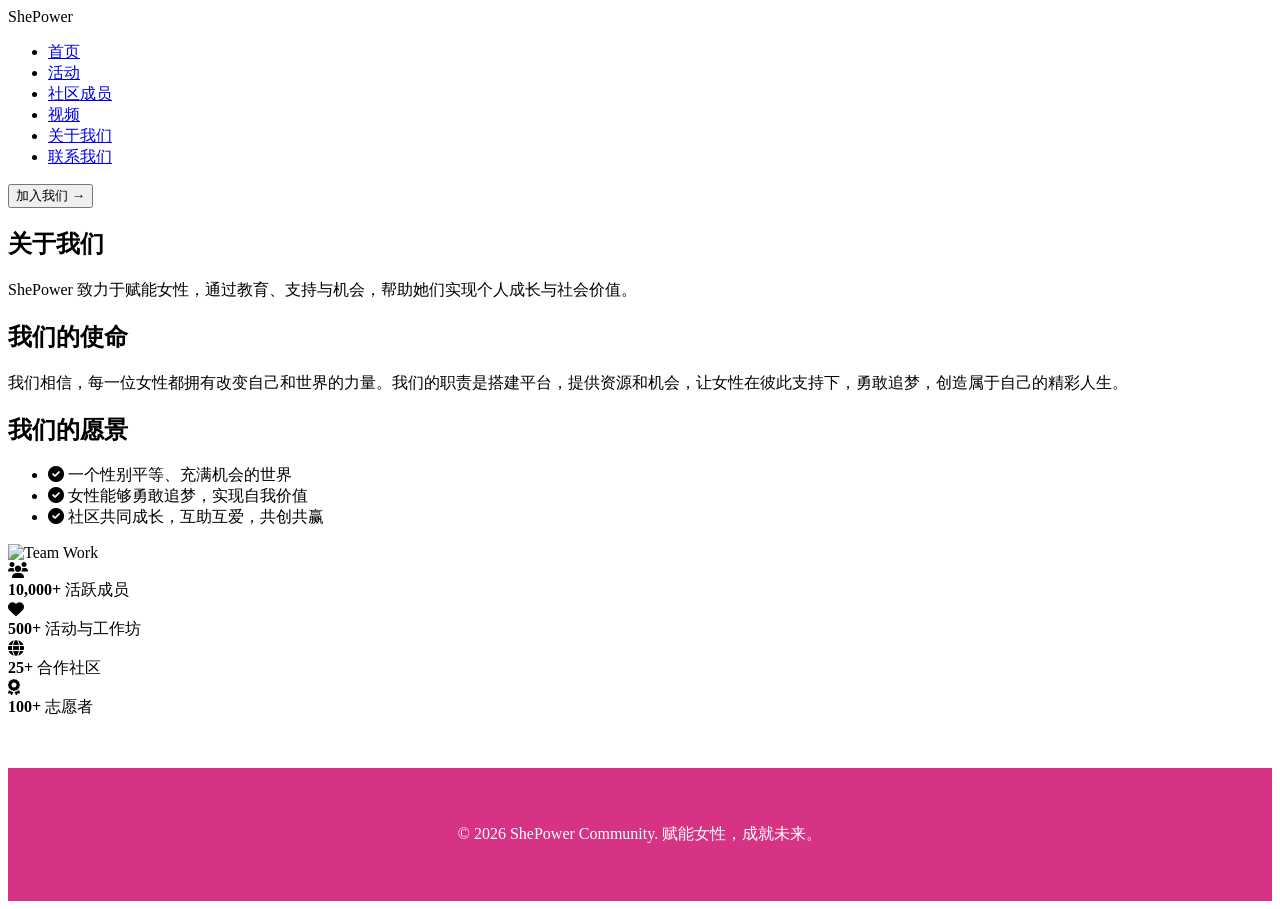
==== about/about.html @ a9a2edd4 "Create about.html" ====
<!DOCTYPE html>
<html lang="zh-CN">
<head>
    <meta charset="UTF-8">
    <meta name="viewport" content="width=device-width, initial-scale=1.0">
    <title>关于我们 - ShePower</title>
    <link rel="stylesheet" href="about-styles.css">
    <link rel="stylesheet" href="https://cdnjs.cloudflare.com/ajax/libs/font-awesome/6.0.0/css/all.min.css">
</head>
<body>

    <header>
        <nav class="navbar">
            <div class="logo">ShePower</div>
            <ul class="nav-links">
                <li><a href="../index.html">首页</a></li>
                <li><a href="../activity/activity.html">活动</a></li>
                <li><a href="../member/member.html">社区成员</a></li>
                <li><a href="../video/video.html">视频</a></li>
                <li><a href="about.html" class="active">关于我们</a></li>
                <li><a href="#">联系我们</a></li>
            </ul>
            <button class="btn-primary">加入我们 →</button>
        </nav>
    </header>

    <section class="about-hero">
        <h1>关于我们</h1>
        <p class="hero-subtitle">ShePower 致力于赋能女性，通过教育、支持与机会，帮助她们实现个人成长与社会价值。</p>
    </section>

    <section class="mission-section">
        <div class="mission-container">
            <div class="mission-text">
                <div class="text-block">
                    <h2>我们的使命</h2>
                    <p>我们相信，每一位女性都拥有改变自己和世界的力量。我们的职责是搭建平台，提供资源和机会，让女性在彼此支持下，勇敢追梦，创造属于自己的精彩人生。</p>
                </div>
                
                <div class="text-block">
                    <h2>我们的愿景</h2>
                    <ul class="vision-list">
                        <li><i class="fas fa-check-circle"></i> 一个性别平等、充满机会的世界</li>
                        <li><i class="fas fa-check-circle"></i> 女性能够勇敢追梦，实现自我价值</li>
                        <li><i class="fas fa-check-circle"></i> 社区共同成长，互助互爱，共创共赢</li>
                    </ul>
                </div>
            </div>
            <div class="mission-image">
                <img src="https://images.unsplash.com/photo-1522202176988-66273c2fd55f?w=800" alt="Team Work">
            </div>
        </div>
    </section>

    <section class="stats-section">
        <div class="stats-grid">
            <div class="stat-box">
                <i class="fas fa-users"></i>
                <div class="stat-info">
                    <strong>10,000+</strong>
                    <span>活跃成员</span>
                </div>
            </div>
            <div class="stat-box">
                <i class="fas fa-heart"></i>
                <div class="stat-info">
                    <strong>500+</strong>
                    <span>活动与工作坊</span>
                </div>
            </div>
            <div class="stat-box">
                <i class="fas fa-globe"></i>
                <div class="stat-info">
                    <strong>25+</strong>
                    <span>合作社区</span>
                </div>
            </div>
            <div class="stat-box">
                <i class="fas fa-award"></i>
                <div class="stat-info">
                    <strong>100+</strong>
                    <span>志愿者</span>
                </div>
            </div>
        </div>
    </section>

    <footer style="background: #d63384; color: white; text-align: center; padding: 40px; margin-top: 50px;">
        <p>© 2026 ShePower Community. 赋能女性，成就未来。</p>
    </footer>

</body>
</html>
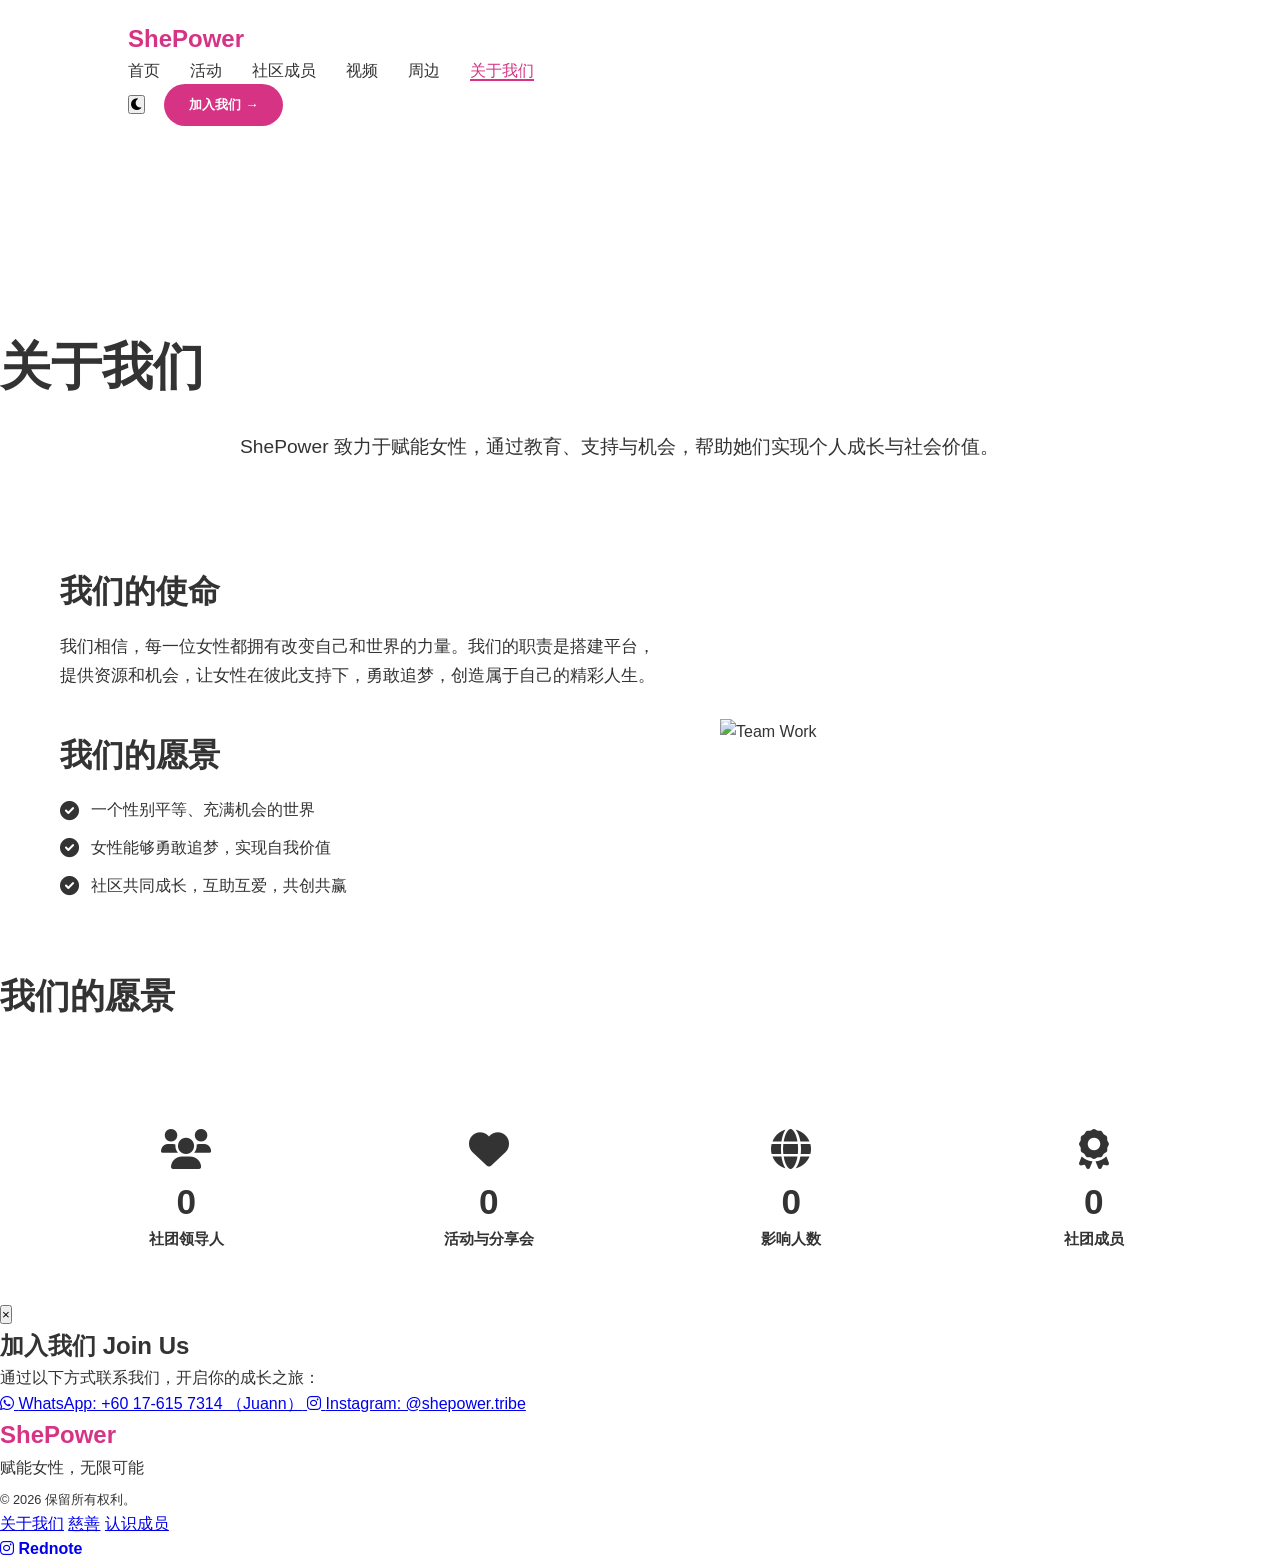
==== commit ac638145: "Update about.html" ====
--- a/about/about.html
+++ b/about/about.html
@@ -4,90 +4,160 @@
     <meta charset="UTF-8">
     <meta name="viewport" content="width=device-width, initial-scale=1.0">
     <title>关于我们 - ShePower</title>
-    <link rel="stylesheet" href="about-styles.css">
+    <link rel="stylesheet" href="../styles.css"> 
     <link rel="stylesheet" href="https://cdnjs.cloudflare.com/ajax/libs/font-awesome/6.0.0/css/all.min.css">
+    <link href="https://fonts.googleapis.com/css2?family=Plus+Jakarta+Sans:wght@400;500;600;700;800&display=swap" rel="stylesheet">
 </head>
 <body>
 
-    <header>
-        <nav class="navbar">
-            <div class="logo">ShePower</div>
+    <div class="cursor-dot"></div>
+    <div class="cursor-outline"></div>
+    <div class="aura aura-1"></div>
+    <div class="aura aura-2"></div>
+    <div class="aura aura-3"></div>
+
+    <!-- Tidy, Anchored Navigation Bar -->
+    <header class="navbar glass-panel-nav">
+        <div class="container nav-container">
+            <div class="logo">She<span>Power</span></div>
             <ul class="nav-links">
-                <li><a href="../index.html">首页</a></li>
-                <li><a href="../activity/activity.html">活动</a></li>
-                <li><a href="../member/member.html">社区成员</a></li>
-                <li><a href="../video/video.html">视频</a></li>
-                <li><a href="about.html" class="active">关于我们</a></li>
-                <li><a href="#">联系我们</a></li>
+                <li><a href="../index.html" class="hover-target">首页</a></li>
+                <li><a href="../activity/activity.html" class="hover-target">活动</a></li>
+                <li><a href="../community-member/member.html" class="hover-target">社区成员</a></li>
+                <li><a href="../video/video.html" class="hover-target">视频</a></li>
+                <li><a href="../merch/merch.html" class="hover-target">周边</a></li>
+                <li><a href="#" class="active hover-target">关于我们</a></li>
             </ul>
-            <button class="btn-primary">加入我们 →</button>
-        </nav>
+            <div class="nav-actions">
+                <button id="theme-toggle" class="icon-btn hover-target" title="切换主题"><i class="fas fa-moon"></i></button>
+                <!-- Removed 'magnetic' class to make the button static -->
+                <button class="btn-primary hover-target btn-sm-nav join-us-trigger" style="margin-left: 15px;">加入我们 &rarr;</button>
+            </div>
+        </div>
     </header>
 
-    <section class="about-hero">
-        <h1>关于我们</h1>
-        <p class="hero-subtitle">ShePower 致力于赋能女性，通过教育、支持与机会，帮助她们实现个人成长与社会价值。</p>
-    </section>
-
-    <section class="mission-section">
-        <div class="mission-container">
-            <div class="mission-text">
-                <div class="text-block">
-                    <h2>我们的使命</h2>
-                    <p>我们相信，每一位女性都拥有改变自己和世界的力量。我们的职责是搭建平台，提供资源和机会，让女性在彼此支持下，勇敢追梦，创造属于自己的精彩人生。</p>
-                </div>
-                
-                <div class="text-block">
-                    <h2>我们的愿景</h2>
-                    <ul class="vision-list">
-                        <li><i class="fas fa-check-circle"></i> 一个性别平等、充满机会的世界</li>
-                        <li><i class="fas fa-check-circle"></i> 女性能够勇敢追梦，实现自我价值</li>
-                        <li><i class="fas fa-check-circle"></i> 社区共同成长，互助互爱，共创共赢</li>
-                    </ul>
-                </div>
-            </div>
-            <div class="mission-image">
-                <img src="https://images.unsplash.com/photo-1522202176988-66273c2fd55f?w=800" alt="Team Work">
-            </div>
+    <section class="about-hero section-padding" style="padding-top: 180px; min-height: 40vh;">
+        <div class="container text-center">
+            <h1 class="fade-in-up" style="font-size: clamp(2.8rem, 4vw, 4rem); font-weight: 800; margin-bottom: 24px;">
+                关于<span class="text-gradient">我们</span>
+            </h1>
+            <p class="hero-subtitle fade-in-up" style="transition-delay: 0.2s; color: var(--text-muted); font-size: 1.2rem; max-width: 800px; margin: 0 auto;">
+                ShePower 致力于赋能女性，通过教育、支持与机会，帮助她们实现个人成长与社会价值。
+            </p>
         </div>
     </section>
 
-    <section class="stats-section">
-        <div class="stats-grid">
-            <div class="stat-box">
-                <i class="fas fa-users"></i>
-                <div class="stat-info">
-                    <strong>10,000+</strong>
-                    <span>活跃成员</span>
+    <section class="mission-section section-padding pt-0">
+        <div class="container">
+            <div class="mission-container glass-panel fade-in hover-target" style="display: flex; gap: 60px; align-items: center; padding: 60px;">
+                <div class="mission-text" style="flex: 1.2;">
+                    <div class="text-block" style="margin-bottom: 40px;">
+                        <h2 style="font-size: 2rem; font-weight: 800; margin-bottom: 16px;">我们的使命</h2>
+                        <p style="color: var(--text-muted); font-size: 1.05rem; line-height: 1.7;">我们相信，每一位女性都拥有改变自己和世界的力量。我们的职责是搭建平台，提供资源和机会，让女性在彼此支持下，勇敢追梦，创造属于自己的精彩人生。</p>
+                    </div>
+                    <div class="text-block">
+                        <h2 style="font-size: 2rem; font-weight: 800; margin-bottom: 16px;">我们的愿景</h2>
+                        <ul class="vision-list" style="list-style: none; padding: 0;">
+                            <li style="margin-bottom: 12px; color: var(--text-muted); display: flex; align-items: center; gap: 12px;">
+                                <i class="fas fa-check-circle" style="color: var(--accent-1); font-size: 1.2rem;"></i> 一个性别平等、充满机会的世界
+                            </li>
+                            <li style="margin-bottom: 12px; color: var(--text-muted); display: flex; align-items: center; gap: 12px;">
+                                <i class="fas fa-check-circle" style="color: var(--accent-1); font-size: 1.2rem;"></i> 女性能够勇敢追梦，实现自我价值
+                            </li>
+                            <li style="color: var(--text-muted); display: flex; align-items: center; gap: 12px;">
+                                <i class="fas fa-check-circle" style="color: var(--accent-1); font-size: 1.2rem;"></i> 社区共同成长，互助互爱，共创共赢
+                            </li>
+                        </ul>
+                    </div>
                 </div>
-            </div>
-            <div class="stat-box">
-                <i class="fas fa-heart"></i>
-                <div class="stat-info">
-                    <strong>500+</strong>
-                    <span>活动与工作坊</span>
-                </div>
-            </div>
-            <div class="stat-box">
-                <i class="fas fa-globe"></i>
-                <div class="stat-info">
-                    <strong>25+</strong>
-                    <span>合作社区</span>
-                </div>
-            </div>
-            <div class="stat-box">
-                <i class="fas fa-award"></i>
-                <div class="stat-info">
-                    <strong>100+</strong>
-                    <span>志愿者</span>
+                <div class="mission-image" data-tilt style="flex: 1;">
+                    <div class="glare"></div>
+                    <img src="../asset/first/image10.jpeg" alt="Team Work" class="main-img" loading="lazy" style="width: 100%; display: block;">
                 </div>
             </div>
         </div>
     </section>
 
-    <footer style="background: #d63384; color: white; text-align: center; padding: 40px; margin-top: 50px;">
-        <p>© 2026 ShePower Community. 赋能女性，成就未来。</p>
+    <section class="stats-section section-padding pt-0 fade-in-up" style="transition-delay: 0.2s;">
+        <div class="container">
+            <div class="section-header text-center" style="margin-bottom: 40px;">
+                <h2 style="font-size: 2.2rem; font-weight: 800; margin-bottom: 10px;">我们的<span class="text-gradient">愿景</span></h2>
+                <div style="width: 60px; height: 4px; background: var(--gradient-primary); margin: 0 auto; border-radius: 2px;"></div>
+            </div>
+            <div class="stats-grid glass-panel" style="display: grid; grid-template-columns: repeat(auto-fit, minmax(200px, 1fr)); gap: 30px; padding: 50px;">
+                <div class="stat-box hover-target" style="text-align: center;">
+                    <i class="fas fa-users" style="font-size: 2.5rem; color: var(--accent-1); margin-bottom: 15px; display: block;"></i>
+                    <div class="stat-info">
+                        <strong style="font-size: 2.2rem; font-weight: 800; color: var(--text-main); display: block; line-height: 1;"><span class="counter" data-target="20">0</span></strong>
+                        <span style="color: var(--text-muted); font-size: 0.95rem; font-weight: 600; margin-top: 8px; display: block;">社团领导人</span>
+                    </div>
+                </div>
+                <div class="stat-box hover-target" style="text-align: center;">
+                    <i class="fas fa-heart" style="font-size: 2.5rem; color: var(--accent-1); margin-bottom: 15px; display: block;"></i>
+                    <div class="stat-info">
+                        <strong style="font-size: 2.2rem; font-weight: 800; color: var(--text-main); display: block; line-height: 1;"><span class="counter" data-target="100">0</span></strong>
+                        <span style="color: var(--text-muted); font-size: 0.95rem; font-weight: 600; margin-top: 8px; display: block;">活动与分享会</span>
+                    </div>
+                </div>
+                <div class="stat-box hover-target" style="text-align: center;">
+                    <i class="fas fa-globe" style="font-size: 2.5rem; color: var(--accent-1); margin-bottom: 15px; display: block;"></i>
+                    <div class="stat-info">
+                        <strong style="font-size: 2.2rem; font-weight: 800; color: var(--text-main); display: block; line-height: 1;"><span class="counter" data-target="1000">0</span></strong>
+                        <span style="color: var(--text-muted); font-size: 0.95rem; font-weight: 600; margin-top: 8px; display: block;">影响人数</span>
+                    </div>
+                </div>
+                <div class="stat-box hover-target" style="text-align: center;">
+                    <i class="fas fa-award" style="font-size: 2.5rem; color: var(--accent-1); margin-bottom: 15px; display: block;"></i>
+                    <div class="stat-info">
+                        <strong style="font-size: 2.2rem; font-weight: 800; color: var(--text-main); display: block; line-height: 1;"><span class="counter" data-target="1000">0</span></strong>
+                        <span style="color: var(--text-muted); font-size: 0.95rem; font-weight: 600; margin-top: 8px; display: block;">社团成员</span>
+                    </div>
+                </div>
+            </div>
+        </div>
+    </section>
+
+    <!-- FIXED: Added the Contact Modal below -->
+    <div id="contact-modal" class="modal-overlay">
+        <div class="modal-content glass-panel">
+            <button class="close-modal">&times;</button>
+            <h2>加入我们 <span>Join Us</span></h2>
+            <p>通过以下方式联系我们，开启你的成长之旅：</p>
+            <div class="contact-methods">
+                <a href="https://wa.me/0176157314" target="_blank" class="contact-item hover-target">
+                    <i class="fab fa-whatsapp"></i>
+                    <span>WhatsApp: +60 17-615 7314 （Juann）</span>
+                </a>
+                <a href="https://www.instagram.com/shepower.tribe/?hl=en" target="_blank" class="contact-item hover-target">
+                    <i class="fab fa-instagram"></i>
+                    <span>Instagram: @shepower.tribe</span>
+                </a>
+            </div>
+        </div>
+    </div>
+
+    <!-- Footer[cite: 15] -->
+    <footer class="glass-footer">
+        <div class="container">
+            <div class="footer-nav">
+                <div class="f-brand">
+                    <div class="logo">She<span>Power</span></div>
+                    <p>赋能女性，无限可能</p>
+                    <p style="font-size: 0.8rem; margin-top: 10px;">© 2026 保留所有权利。</p>
+                </div>
+                <div class="f-links">
+                    <a href="about/about.html" class="hover-target">关于我们</a>
+                    <a href="merch/merch.html" class="hover-target">慈善</a>
+                    <a href="community-member/member.html" class="hover-target">认识成员</a>
+                </div>
+                <div class="f-socials" style="align-items: center;">
+                    <a href="https://www.instagram.com/shepower.tribe/?hl=en" class="hover-target" title="Instagram"><i class="fab fa-instagram"></i></a>
+                    <a href="https://xhslink.com/m/3bpJgKgzVRE" class="hover-target" title="Rednote" style="font-size: 1rem; font-weight: 800; text-decoration: none;">Rednote</a>
+                </div>
+            </div>
+        </div>
     </footer>
 
+    <script src="../script.js"></script>
 </body>
 </html>
--- a/styles.css
+++ b/styles.css
@@ -0,0 +1,315 @@
+/* --- 1. Basic Setup & Colors --- */
+:root {
+    --primary-pink: #d63384;
+    --light-pink: #fdf2f8;
+    --text-dark: #333;
+    --text-gray: #666;
+    --white: #ffffff;
+}
+
+* {
+    margin: 0;
+    padding: 0;
+    box-sizing: border-box;
+    font-family: "Helvetica Neue", Helvetica, Arial, "Microsoft YaHei", sans-serif;
+}
+
+body {
+    background-color: var(--white);
+    color: var(--text-dark);
+    line-height: 1.6;
+    overflow-x: hidden;
+}
+
+/* --- 2. Navigation --- */
+.navbar {
+    display: flex;
+    justify-content: space-between;
+    align-items: center;
+    padding: 20px 10%;
+    background: var(--white);
+    position: sticky;
+    top: 0;
+    z-index: 1000;
+    box-shadow: 0 2px 10px rgba(0,0,0,0.05);
+}
+
+.logo {
+    font-size: 24px;
+    font-weight: bold;
+    color: var(--primary-pink);
+}
+
+.nav-links {
+    display: flex;
+    list-style: none;
+    gap: 30px;
+}
+
+.nav-links a {
+    text-decoration: none;
+    color: var(--text-dark);
+    font-weight: 500;
+}
+
+.nav-links a.active {
+    color: var(--primary-pink);
+    border-bottom: 2px solid var(--primary-pink);
+}
+
+/* --- 3. Buttons --- */
+.btn-primary {
+    background-color: var(--primary-pink);
+    color: white;
+    padding: 12px 25px;
+    border: none;
+    border-radius: 25px;
+    cursor: pointer;
+    font-weight: bold;
+    transition: 0.3s;
+}
+
+.btn-primary:hover {
+    background-color: #b82a6e;
+}
+
+.btn-secondary {
+    background: none;
+    border: 1px solid #ddd;
+    padding: 12px 25px;
+    border-radius: 25px;
+    margin-left: 10px;
+    cursor: pointer;
+}
+
+.btn-outline {
+    padding: 8px 15px;
+    border: 1px solid var(--primary-pink);
+    background: none;
+    color: var(--primary-pink);
+    border-radius: 20px;
+    cursor: pointer;
+    transition: 0.3s;
+}
+
+.btn-outline:hover {
+    background: var(--primary-pink);
+    color: white;
+}
+
+/* --- 4. Hero Section --- */
+.hero {
+    display: flex;
+    align-items: center;
+    padding: 60px 10%;
+    background: linear-gradient(to right, #fff, #fff5f8);
+    min-height: 80vh;
+    gap: 40px;
+}
+
+.hero-content {
+    flex: 1;
+}
+
+.hashtag {
+    color: var(--primary-pink);
+    font-weight: bold;
+}
+
+.hero h1 {
+    font-size: 3.5rem;
+    margin: 20px 0;
+    line-height: 1.2;
+}
+
+.hero p {
+    color: var(--text-gray);
+    margin-bottom: 30px;
+    font-size: 1.1rem;
+}
+
+.hero-image {
+    flex: 1;
+}
+
+.hero-image img {
+    width: 100%;
+    max-width: 500px;
+    border-radius: 50px 50px 200px 50px;
+    display: block;
+}
+
+/* --- 5. Stats Bar --- */
+.stats-bar {
+    display: flex;
+    gap: 40px;
+    margin-top: 50px;
+    background: white;
+    padding: 20px;
+    border-radius: 15px;
+    box-shadow: 0 10px 30px rgba(0,0,0,0.05);
+}
+
+.stat-item strong {
+    display: block;
+    font-size: 1.5rem;
+    color: var(--primary-pink);
+}
+
+.stat-item span {
+    font-size: 0.9rem;
+    color: var(--text-gray);
+}
+
+/* --- 6. Services Section --- */
+.services {
+    padding: 80px 10%;
+    text-align: center;
+}
+
+.section-header h2 {
+    font-size: 2.5rem;
+    margin: 10px 0;
+}
+
+.subtitle {
+    color: var(--primary-pink);
+    font-weight: bold;
+}
+
+.service-grid {
+    display: grid;
+    grid-template-columns: repeat(auto-fit, minmax(220px, 1fr));
+    gap: 20px;
+    margin-top: 50px;
+}
+
+.service-card {
+    background: white;
+    padding: 40px 20px;
+    border-radius: 15px;
+    border: 1px solid #f0f0f0;
+    transition: 0.3s;
+}
+
+.service-card:hover {
+    transform: translateY(-10px);
+    box-shadow: 0 15px 35px rgba(0,0,0,0.1);
+}
+
+.service-card i {
+    font-size: 2rem;
+    color: var(--primary-pink);
+    margin-bottom: 20px;
+}
+
+.service-card a {
+    text-decoration: none;
+    color: var(--primary-pink);
+    font-weight: bold;
+    display: block;
+    margin-top: 15px;
+}
+
+/* --- 7. Events & Quote Section --- */
+.events-container {
+    display: grid;
+    grid-template-columns: 1fr 1fr;
+    gap: 60px;
+    padding: 80px 10%;
+}
+
+.section-header-inline {
+    display: flex;
+    justify-content: space-between;
+    align-items: center;
+    margin-bottom: 30px;
+}
+
+.event-item {
+    display: flex;
+    align-items: center;
+    gap: 20px;
+    padding: 20px 0;
+    border-bottom: 1px solid #eee;
+}
+
+.event-date {
+    background: var(--light-pink);
+    padding: 10px;
+    border-radius: 10px;
+    min-width: 60px;
+    text-align: center;
+}
+
+.event-date strong {
+    display: block;
+    font-size: 1.4rem;
+    color: var(--primary-pink);
+}
+
+.event-info { flex: 1; }
+.event-info h3 { font-size: 1.1rem; }
+.event-info p { font-size: 0.85rem; color: var(--text-gray); }
+
+.quote-section {
+    background: var(--light-pink);
+    padding: 40px;
+    border-radius: 30px;
+    position: relative;
+}
+
+.quote-card h2 { font-size: 2rem; margin: 20px 0; }
+.quote-images { display: flex; gap: 15px; margin-top: 30px; }
+.quote-images img { width: 45%; height: 150px; object-fit: cover; border-radius: 15px; }
+
+/* --- 8. Footer --- */
+.main-footer {
+    background-color: var(--primary-pink);
+    color: white;
+    padding: 60px 10% 20px;
+}
+
+.footer-top {
+    display: flex;
+    justify-content: space-between;
+    padding-bottom: 40px;
+    border-bottom: 1px solid rgba(255,255,255,0.2);
+}
+
+.subscribe-box {
+    margin-top: 20px;
+    background: white;
+    padding: 5px;
+    border-radius: 30px;
+    display: flex;
+}
+
+.subscribe-box input {
+    border: none;
+    padding: 10px 20px;
+    flex: 1;
+    border-radius: 30px;
+    outline: none;
+}
+
+.footer-links ul { list-style: none; margin-top: 15px; }
+.footer-links a { color: white; text-decoration: none; opacity: 0.8; line-height: 2; }
+
+.footer-bottom {
+    display: flex;
+    justify-content: space-between;
+    padding-top: 30px;
+    font-size: 0.8rem;
+}
+
+.social-icons { display: flex; gap: 15px; margin-top: 10px; font-size: 1.2rem; }
+
+/* Responsive adjustments */
+@media (max-width: 900px) {
+    .hero, .events-container, .footer-top {
+        flex-direction: column;
+        grid-template-columns: 1fr;
+    }
+    .hero-image img { max-width: 100%; }
+}
